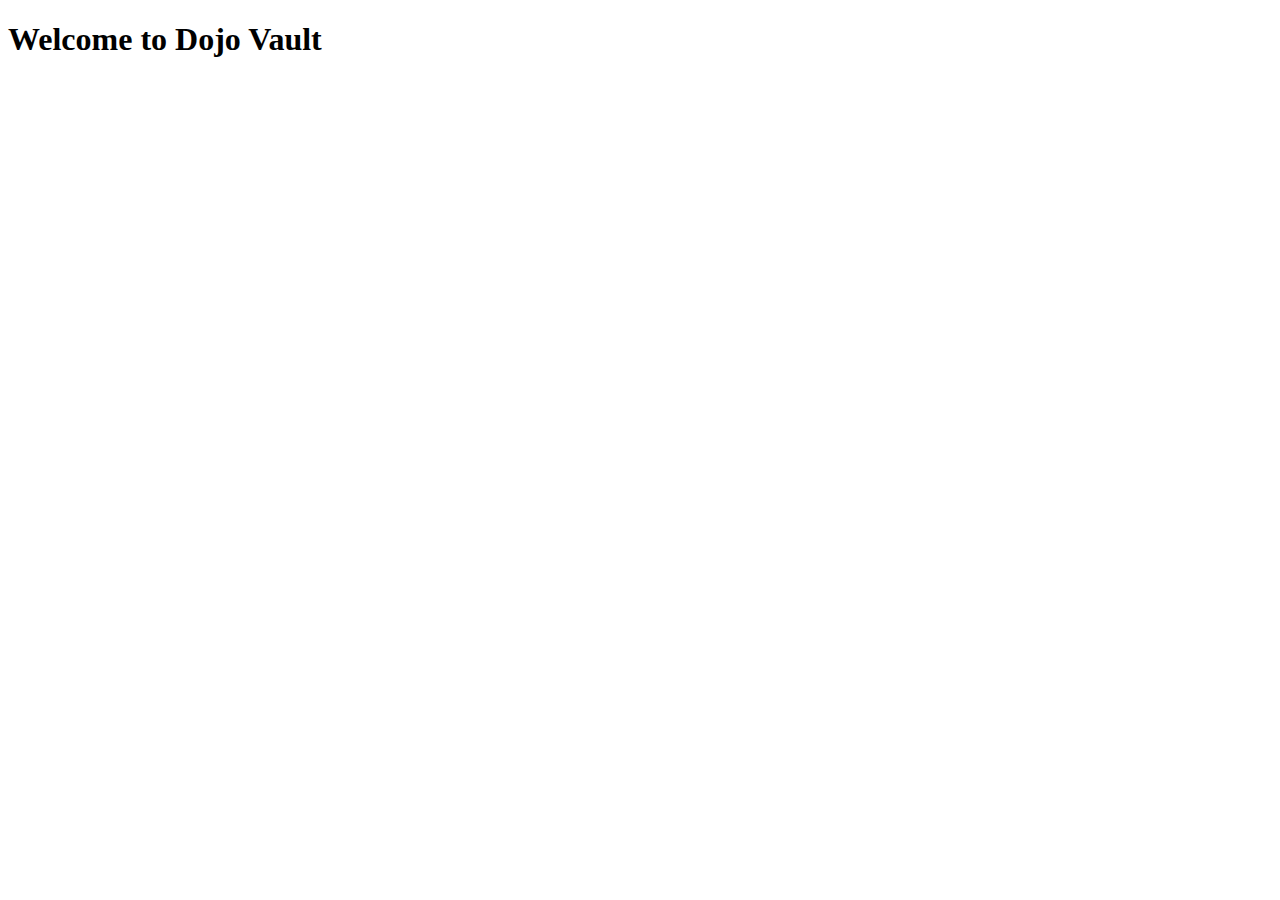
==== index.html @ aea76f74 "Add index.html file" ====
<!DOCTYPE html>
<html lang="en">
<head>
    <meta charset="UTF-8">
    <meta name="viewport" content="width=device-width, initial-scale=1.0">
    <title>Dojo Vault</title>
</head>
<body>
    <h1>Welcome to Dojo Vault</h1>
</body>
</html>
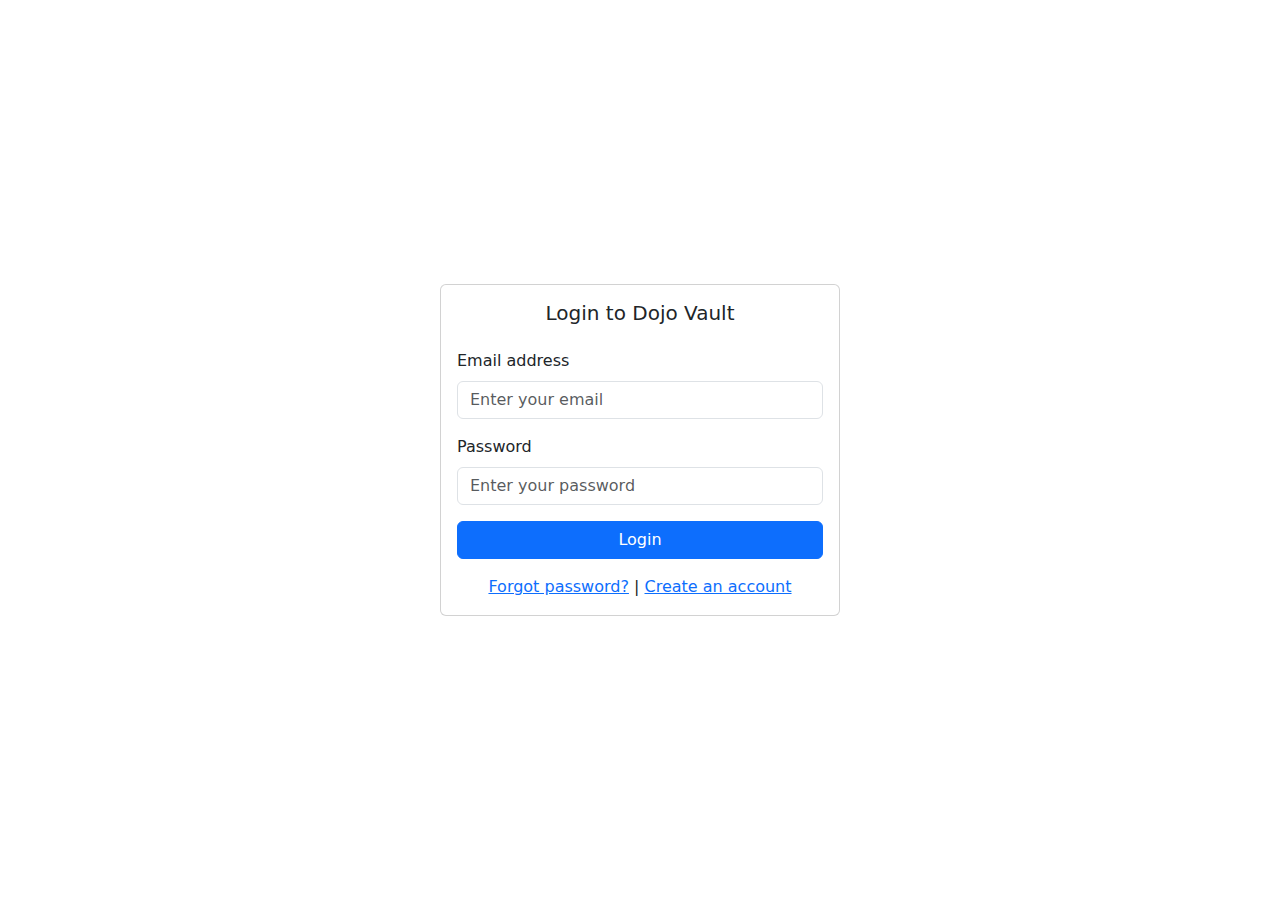
==== commit db170db0: "Continued project after switching OS" ====
--- a/index.html
+++ b/index.html
@@ -1,11 +1,36 @@
-<!DOCTYPE html>
-<html lang="en">
-<head>
-    <meta charset="UTF-8">
-    <meta name="viewport" content="width=device-width, initial-scale=1.0">
-    <title>Dojo Vault</title>
-</head>
-<body>
-    <h1>Welcome to Dojo Vault</h1>
-</body>
+<!DOCTYPE html>
+<html lang="en">
+<head>
+    <meta charset="UTF-8">
+    <meta name="viewport" content="width=device-width, initial-scale=1.0">
+    <title>Dojo Vault</title>
+    <link href="https://cdn.jsdelivr.net/npm/bootstrap@5.3.0-alpha1/dist/css/bootstrap.min.css" rel="stylesheet">
+    <link rel="stylesheet" href="assets/css/main.css">
+</head>
+    <body>
+        <div class="container d-flex justify-content-center align-items-center" style="height: 100vh;">
+            <div class="card" style="width: 100%; max-width: 400px;">
+                <div class="card-body">
+                    <h5 class="card-title text-center mb-4">Login to Dojo Vault</h5>
+                    <form id="loginForm">
+                        <div class="mb-3">
+                            <label for="email" class="form-label">Email address</label>
+                            <input type="email" class="form-control" id="email" placeholder="Enter your email" required>
+                        </div>
+                        <div class="mb-3">
+                            <label for="password" class="form-label">Password</label>
+                            <input type="password" class="form-control" id="password" placeholder="Enter your password" required>
+                        </div>
+                        <button type="submit" class="btn btn-primary w-100">Login</button>
+                    </form>
+                    <div class="text-center mt-3">
+                        <a href="#">Forgot password?</a> | <a href="register.html">Create an account</a>
+                    </div>
+                </div>
+            </div>
+        </div>
+
+        <script src="assets/js/auth.js"></script>
+        <script src="https://cdn.jsdelivr.net/npm/bootstrap@5.3.0-alpha1/dist/js/bootstrap.bundle.min.js"></script>
+    </body>
 </html>--- a/assets/css/main.css
+++ b/assets/css/main.css
@@ -0,0 +1,56 @@
+.layout {
+  display: flex;
+  min-height: 100vh; /* Ensure full viewport height */
+}
+
+#sidebar {
+  min-width: 250px;
+  max-width: 250px;
+  background-color: #343a40;
+  color: #fff;
+  transition: all 0.3s ease-in-out;
+}
+
+.sidebar-heading {
+  font-size: 1.5rem;
+  padding: 1rem 0;
+  background-color: #495057;
+  color: #fff;
+  text-align: center;
+}
+
+.list-group-item {
+  color: #fff;
+  background-color: #343a40;
+  border: none;
+  transition: background-color 0.3s ease-in-out;
+}
+
+.list-group-item:hover {
+  background-color: #495057;
+}
+
+#page-content-wrapper {
+  flex: 1;
+  padding: 20px;
+  transition: margin-left 0.3s ease-in-out;
+}
+
+/* Responsive Sidebar for smaller screens */
+@media (max-width: 768px) {
+  #sidebar {
+      position: fixed;
+      left: -250px;
+      top: 0;
+      height: 100%;
+      z-index: 1000;
+  }
+
+  #sidebar.active {
+      left: 0;
+  }
+
+  #page-content-wrapper {
+      margin-left: 0;
+  }
+}
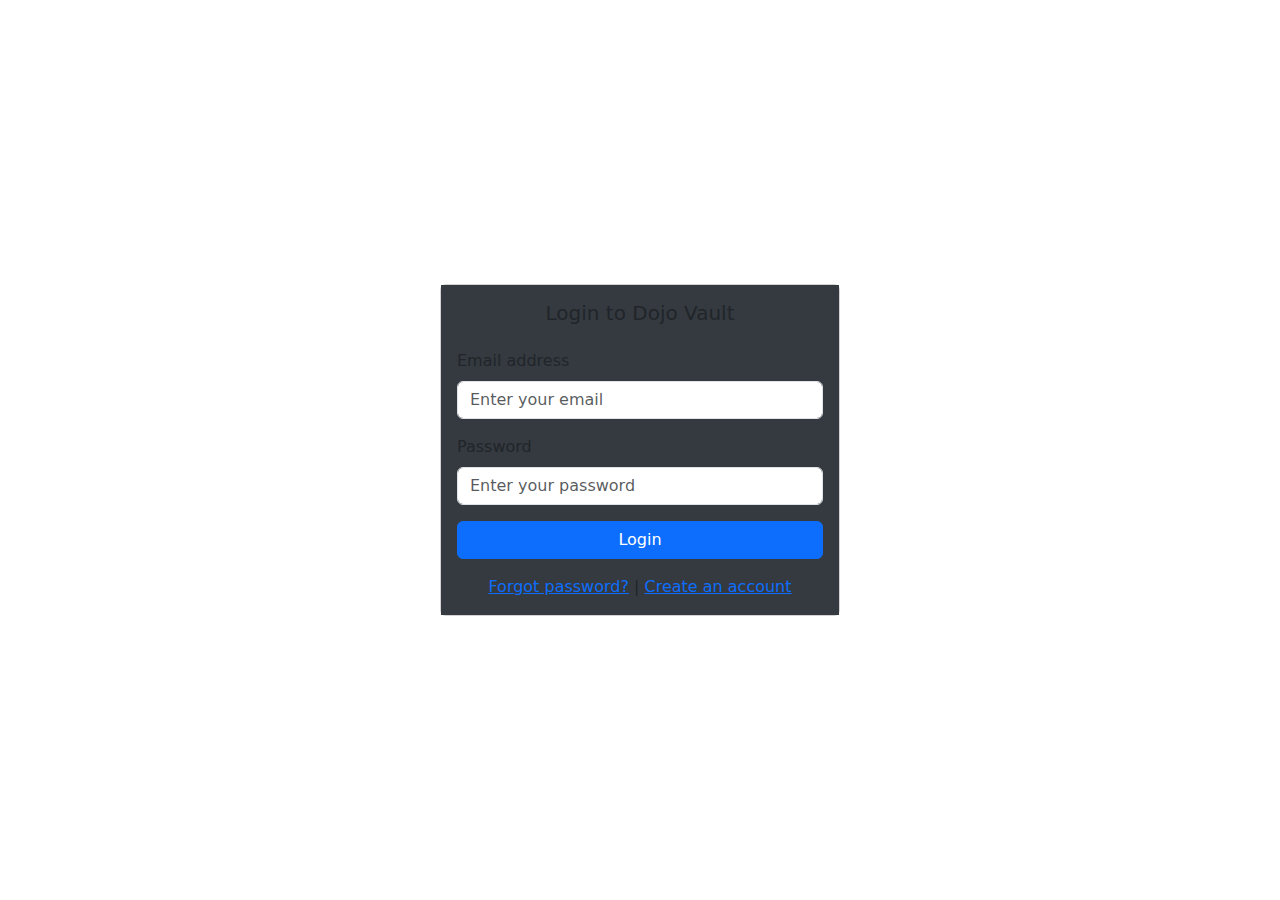
==== commit b17d935d: "New style for login form and landing page" ====
--- a/index.html
+++ b/index.html
@@ -10,7 +10,7 @@
     <body>
         <div class="container d-flex justify-content-center align-items-center" style="height: 100vh;">
             <div class="card" style="width: 100%; max-width: 400px;">
-                <div class="card-body">
+                <div class="card-body loginContainer">
                     <h5 class="card-title text-center mb-4">Login to Dojo Vault</h5>
                     <form id="loginForm">
                         <div class="mb-3">
--- a/assets/css/main.css
+++ b/assets/css/main.css
@@ -1,6 +1,14 @@
 .layout {
   display: flex;
   min-height: 100vh; /* Ensure full viewport height */
+}
+
+.content {
+  width: calc(100% - 250px);
+  display: flex;
+  align-items: center;
+  justify-content: center;
+  flex-direction: column;
 }
 
 #sidebar {
@@ -54,3 +62,7 @@
       margin-left: 0;
   }
 }
+
+.loginContainer {
+  background-color: #343a40;
+}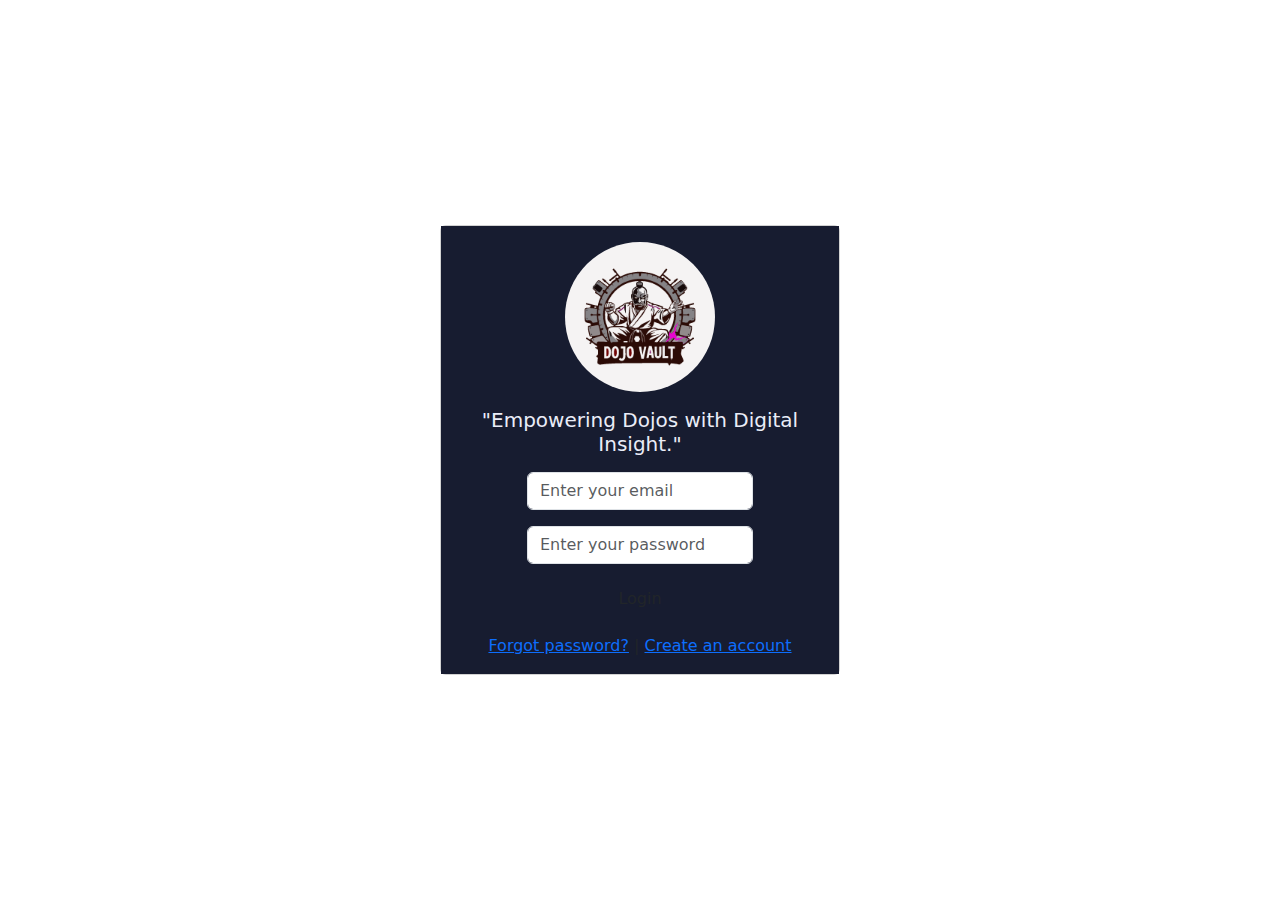
==== commit ee231198: "Add new logo in login form. (Related to #10)" ====
--- a/index.html
+++ b/index.html
@@ -11,17 +11,15 @@
         <div class="container d-flex justify-content-center align-items-center" style="height: 100vh;">
             <div class="card" style="width: 100%; max-width: 400px;">
                 <div class="card-body loginContainer">
-                    <h5 class="card-title text-center mb-4">Login to Dojo Vault</h5>
+                    <img class="logo" src="assets/img/logo.png" alt="A master with chains on hands">
+                    <h5 class="card-title text-center mb-3 mt-3">"Empowering Dojos with Digital Insight."</h5>
                     <form id="loginForm">
-                        <div class="mb-3">
-                            <label for="email" class="form-label">Email address</label>
-                            <input type="email" class="form-control" id="email" placeholder="Enter your email" required>
+                        <div>
+                            <input type="email" class="form-control mb-3" id="email" placeholder="Enter your email" required>
+
+                            <input type="password" class="form-control mb-3" id="password" placeholder="Enter your password" required>
                         </div>
-                        <div class="mb-3">
-                            <label for="password" class="form-label">Password</label>
-                            <input type="password" class="form-control" id="password" placeholder="Enter your password" required>
-                        </div>
-                        <button type="submit" class="btn btn-primary w-100">Login</button>
+                        <button type="submit" class="btn loginBtn w-100">Login</button>
                     </form>
                     <div class="text-center mt-3">
                         <a href="#">Forgot password?</a> | <a href="register.html">Create an account</a>
--- a/assets/css/main.css
+++ b/assets/css/main.css
@@ -1,3 +1,9 @@
+:root {
+  --background-color-components: #171C30; 
+  --text-color: #333333; 
+}
+
+
 .layout {
   display: flex;
   min-height: 100vh; /* Ensure full viewport height */
@@ -5,10 +11,8 @@
 
 .content {
   width: calc(100% - 250px);
-  display: flex;
-  align-items: center;
-  justify-content: center;
-  flex-direction: column;
+  height: 100%;
+  padding-bottom: 3em;
 }
 
 #sidebar {
@@ -64,5 +68,19 @@
 }
 
 .loginContainer {
-  background-color: #343a40;
+  background-color: var(--background-color-components);
+  display: flex;
+  flex-direction: column;
+  justify-content: center;
+  align-items: center;
+}
+
+  .logo {
+    height: 150px;
+    width: 150px;
+    border-radius: 50%;
+  }
+
+  .loginContainer h5 {
+    color: #eaedf8;
 }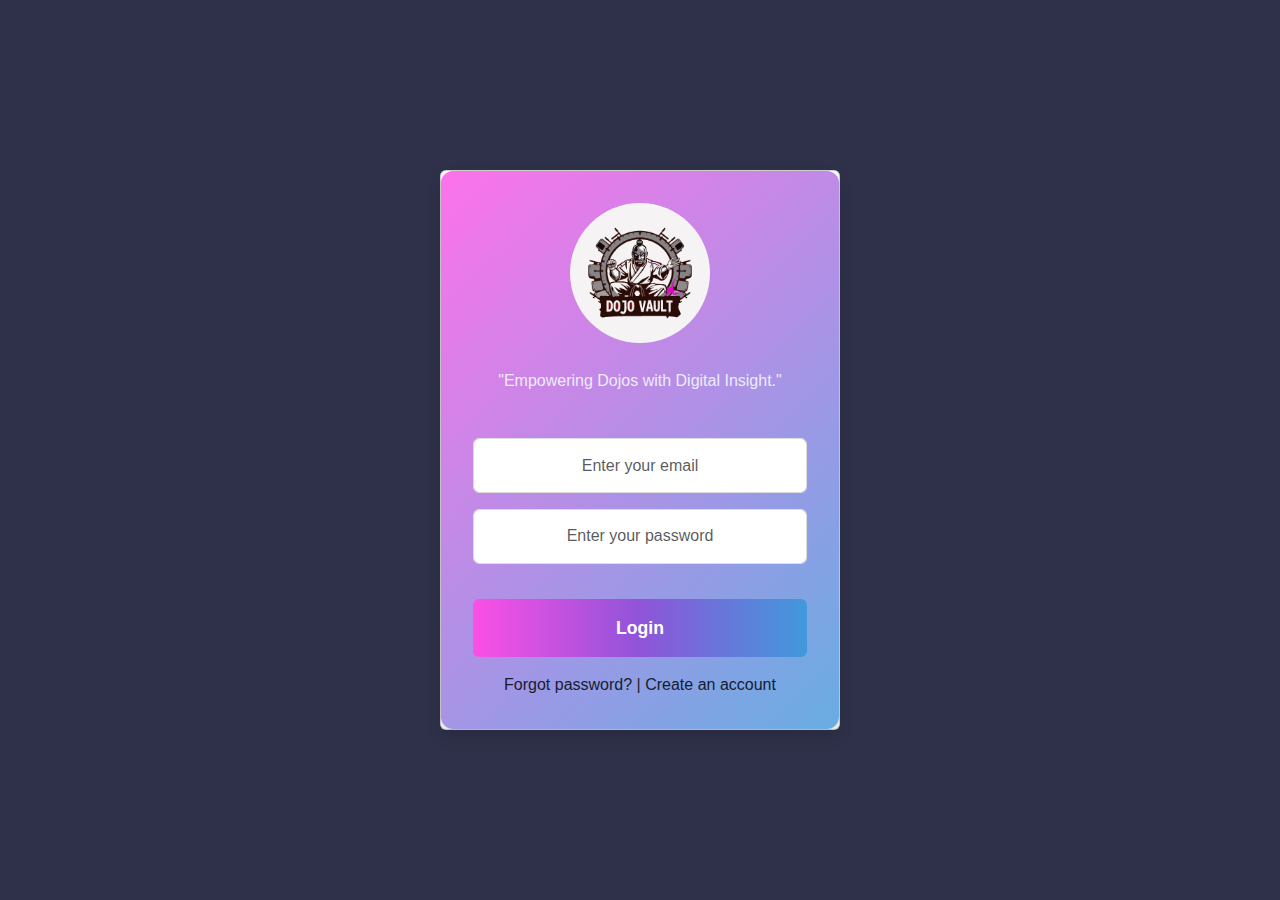
==== commit b4dbbeff: "Refactor login form design for better UI/UX" ====
--- a/index.html
+++ b/index.html
@@ -6,13 +6,14 @@
     <title>Dojo Vault</title>
     <link href="https://cdn.jsdelivr.net/npm/bootstrap@5.3.0-alpha1/dist/css/bootstrap.min.css" rel="stylesheet">
     <link rel="stylesheet" href="assets/css/main.css">
+    <link rel="stylesheet" href="assets/css/login.css">
 </head>
     <body>
         <div class="container d-flex justify-content-center align-items-center" style="height: 100vh;">
             <div class="card" style="width: 100%; max-width: 400px;">
                 <div class="card-body loginContainer">
                     <img class="logo" src="assets/img/logo.png" alt="A master with chains on hands">
-                    <h5 class="card-title text-center mb-3 mt-3">"Empowering Dojos with Digital Insight."</h5>
+                    <h5 class="card-title text-center mb-5 mt-1">"Empowering Dojos with Digital Insight."</h5>
                     <form id="loginForm">
                         <div>
                             <input type="email" class="form-control mb-3" id="email" placeholder="Enter your email" required>
--- a/assets/css/main.css
+++ b/assets/css/main.css
@@ -1,18 +1,29 @@
-:root {
-  --background-color-components: #171C30; 
-  --text-color: #333333; 
+body {
+  background-color: var(--background-color);
+  font-family: 'Segoe UI', Tahoma, Geneva, Verdana, sans-serif;
+  margin: 0;
+  padding: 0;
 }
 
+:root {
+  --background-color: #2f314a;
+  --background-color-components: #171C30;
+  --primary-color: #FC4FE5;
+  --accent-color: #4199DB;
+  --text-color: #333333;
+  --input-border-color: #ddd;
+  --input-focus-border-color: #4199DB;
+}
 
 .layout {
   display: flex;
-  min-height: 100vh; /* Ensure full viewport height */
+  min-height: 100vh;
 }
 
 .content {
   width: calc(100% - 250px);
   height: 100%;
-  padding-bottom: 3em;
+  padding: 2em;
 }
 
 #sidebar {
@@ -48,39 +59,22 @@
   transition: margin-left 0.3s ease-in-out;
 }
 
+
 /* Responsive Sidebar for smaller screens */
 @media (max-width: 768px) {
   #sidebar {
-      position: fixed;
-      left: -250px;
-      top: 0;
-      height: 100%;
-      z-index: 1000;
+    position: fixed;
+    left: -250px;
+    top: 0;
+    height: 100%;
+    z-index: 1000;
   }
 
   #sidebar.active {
-      left: 0;
+    left: 0;
   }
 
   #page-content-wrapper {
-      margin-left: 0;
+    margin-left: 0;
   }
 }
-
-.loginContainer {
-  background-color: var(--background-color-components);
-  display: flex;
-  flex-direction: column;
-  justify-content: center;
-  align-items: center;
-}
-
-  .logo {
-    height: 150px;
-    width: 150px;
-    border-radius: 50%;
-  }
-
-  .loginContainer h5 {
-    color: #eaedf8;
-}--- a/assets/css/login.css
+++ b/assets/css/login.css
@@ -0,0 +1,107 @@
+/* Login container design */
+.loginContainer {
+    background-color: var(--background-color-components);
+    background: linear-gradient(135deg, rgba(252, 79, 229, 0.8), rgba(65, 153, 219, 0.8));
+    display: flex;
+    flex-direction: column;
+    justify-content: center;
+    align-items: center;
+    padding: 2em;
+    border-radius: 12px;
+    box-shadow: 0 8px 16px rgba(0, 0, 0, 0.15);
+    width: 100%;
+    margin: auto;
+    max-width: 400px;
+  }
+  
+  .loginContainer h2 {
+    font-size: 1.6rem;
+    color: #fff;
+    margin-bottom: 1.5em;
+    text-align: center;
+  }
+  
+  .loginContainer form {
+    width: 100%;
+    display: flex;
+    flex-direction: column;
+    gap: 1.2em; /* Adds consistent space between form elements */
+  }
+  
+  .loginContainer input {
+    padding: 0.9em;
+    font-size: 1rem;
+    border-radius: 6px;
+    border: 1px solid var(--input-border-color);
+    outline: none;
+    width: 100%;
+    max-width: 350px;
+    text-align: center;
+    transition: all 0.3s ease;
+  }
+  
+  .loginContainer input:focus {
+    border-color: var(--input-focus-border-color);
+    box-shadow: 0 0 6px rgba(65, 153, 219, 0.3);
+  }
+  
+  .loginContainer button {
+    padding: 0.9em;
+    background-color: var(--primary-color);
+    color: white;
+    font-size: 1.1rem;
+    font-weight: bold;
+    border-radius: 6px;
+    border: none;
+    cursor: pointer;
+    transition: background-color 0.3s ease, transform 0.2s ease;
+    width: 100%;
+    max-width: 350px;
+    text-align: center;
+  }
+  
+  .loginContainer button:hover {
+    background-color: var(--accent-color);
+    transform: translateY(-3px); /* Slight hover effect */
+  }
+  
+  .logo {
+    height: 140px;
+    width: 140px;
+    border-radius: 50%;
+    margin-bottom: 1.5em;
+  }
+  
+  .loginContainer h5 {
+    font-size: 1rem;
+    color: #eaedf8;
+    text-align: center;
+    margin-top: 1em;
+  }
+  
+  .loginBtn {
+    background: linear-gradient(90deg, var(--primary-color) 0%, #8F54D9 50%, var(--accent-color) 100%);
+    color: #eaedf8;
+    padding: 1em;
+    font-size: 1.2rem;
+    border-radius: 6px;
+    border: none;
+    cursor: pointer;
+    max-width: 200px;
+    text-align: center;
+    transition: background 0.3s ease, transform 0.2s ease;
+  }
+  
+  .loginBtn:hover {
+    transform: translateY(-2px);
+    background: linear-gradient(90deg, var(--accent-color) 0%, #8F54D9 50%, var(--primary-color) 100%);
+  }
+  
+  .loginContainer a {
+    text-decoration: none;
+    color: #171C30;
+  }
+  
+  .loginContainer a:hover {
+    color: #a907be;
+  }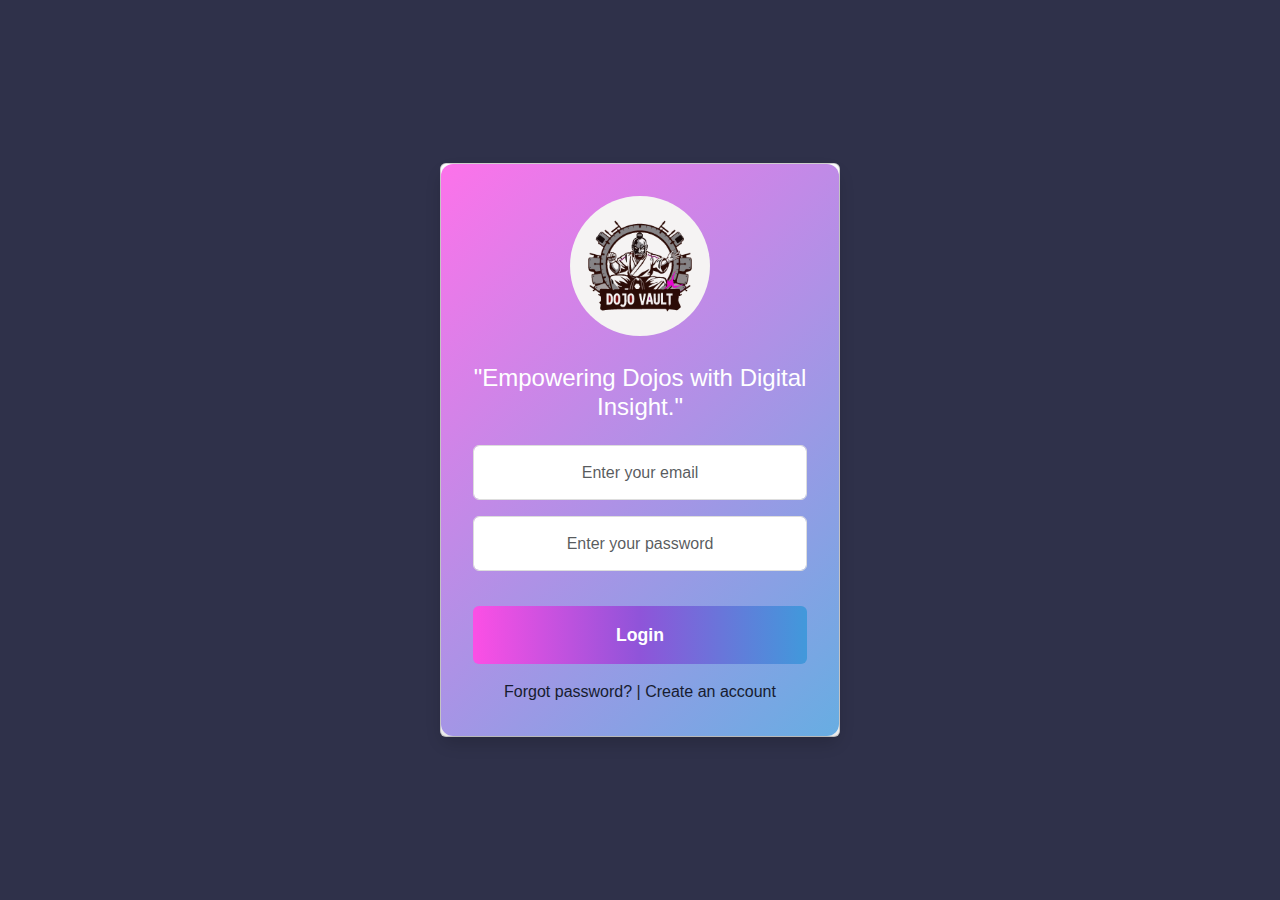
==== commit 70c5e1e6: "Add user feedback on button clicks and change tagline from h5 to h4 for better hierarchy" ====
--- a/index.html
+++ b/index.html
@@ -13,7 +13,7 @@
             <div class="card" style="width: 100%; max-width: 400px;">
                 <div class="card-body loginContainer">
                     <img class="logo" src="assets/img/logo.png" alt="A master with chains on hands">
-                    <h5 class="card-title text-center mb-5 mt-1">"Empowering Dojos with Digital Insight."</h5>
+                    <h4 class="card-title text-center mb-4 mt-1">"Empowering Dojos with Digital Insight."</h4>
                     <form id="loginForm">
                         <div>
                             <input type="email" class="form-control mb-3" id="email" placeholder="Enter your email" required>
--- a/assets/css/main.css
+++ b/assets/css/main.css
@@ -77,4 +77,5 @@
   #page-content-wrapper {
     margin-left: 0;
   }
+
 }
--- a/assets/css/login.css
+++ b/assets/css/login.css
@@ -12,23 +12,22 @@
     width: 100%;
     margin: auto;
     max-width: 400px;
-  }
-  
-  .loginContainer h2 {
-    font-size: 1.6rem;
+}
+
+.loginContainer h4 {
     color: #fff;
     margin-bottom: 1.5em;
     text-align: center;
-  }
-  
-  .loginContainer form {
+}
+
+.loginContainer form {
     width: 100%;
     display: flex;
     flex-direction: column;
-    gap: 1.2em; /* Adds consistent space between form elements */
-  }
-  
-  .loginContainer input {
+    gap: 1.2em;
+}
+
+.loginContainer input {
     padding: 0.9em;
     font-size: 1rem;
     border-radius: 6px;
@@ -38,14 +37,22 @@
     max-width: 350px;
     text-align: center;
     transition: all 0.3s ease;
-  }
-  
-  .loginContainer input:focus {
+}
+
+/* Focus state */
+.loginContainer input:focus {
     border-color: var(--input-focus-border-color);
     box-shadow: 0 0 6px rgba(65, 153, 219, 0.3);
-  }
-  
-  .loginContainer button {
+}
+
+/* Click (active) state */
+.loginContainer input:active {
+    background-color: rgba(65, 153, 219, 0.1);
+    transform: scale(1.02); /* Slightly enlarge when clicked */
+}
+
+/* Button styles */
+.loginContainer button {
     padding: 0.9em;
     background-color: var(--primary-color);
     color: white;
@@ -58,28 +65,37 @@
     width: 100%;
     max-width: 350px;
     text-align: center;
-  }
-  
-  .loginContainer button:hover {
+}
+
+/* Button hover effect */
+.loginContainer button:hover {
     background-color: var(--accent-color);
-    transform: translateY(-3px); /* Slight hover effect */
-  }
-  
-  .logo {
+    transform: translateY(-3px);
+}
+
+/* Button click (active) effect */
+.loginContainer button:active {
+    transform: scale(0.98); /* Slightly shrink on click */
+    box-shadow: 0 5px 10px rgba(0, 0, 0, 0.1);
+}
+
+/* Logo styles */
+.logo {
     height: 140px;
     width: 140px;
     border-radius: 50%;
     margin-bottom: 1.5em;
-  }
-  
-  .loginContainer h5 {
+}
+
+.loginContainer h5 {
     font-size: 1rem;
     color: #eaedf8;
     text-align: center;
     margin-top: 1em;
-  }
-  
-  .loginBtn {
+}
+
+/* Login button with gradient */
+.loginBtn {
     background: linear-gradient(90deg, var(--primary-color) 0%, #8F54D9 50%, var(--accent-color) 100%);
     color: #eaedf8;
     padding: 1em;
@@ -90,18 +106,26 @@
     max-width: 200px;
     text-align: center;
     transition: background 0.3s ease, transform 0.2s ease;
-  }
-  
-  .loginBtn:hover {
+}
+
+/* Login button hover effect */
+.loginBtn:hover {
     transform: translateY(-2px);
     background: linear-gradient(90deg, var(--accent-color) 0%, #8F54D9 50%, var(--primary-color) 100%);
-  }
-  
-  .loginContainer a {
+}
+
+/* Login button click (active) effect */
+.loginBtn:active {
+    transform: scale(0.98); /* Slightly shrink on click */
+    box-shadow: 0 5px 10px rgba(0, 0, 0, 0.1);
+}
+
+/* Links */
+.loginContainer a {
     text-decoration: none;
     color: #171C30;
-  }
-  
-  .loginContainer a:hover {
+}
+
+.loginContainer a:hover {
     color: #a907be;
-  }+}
